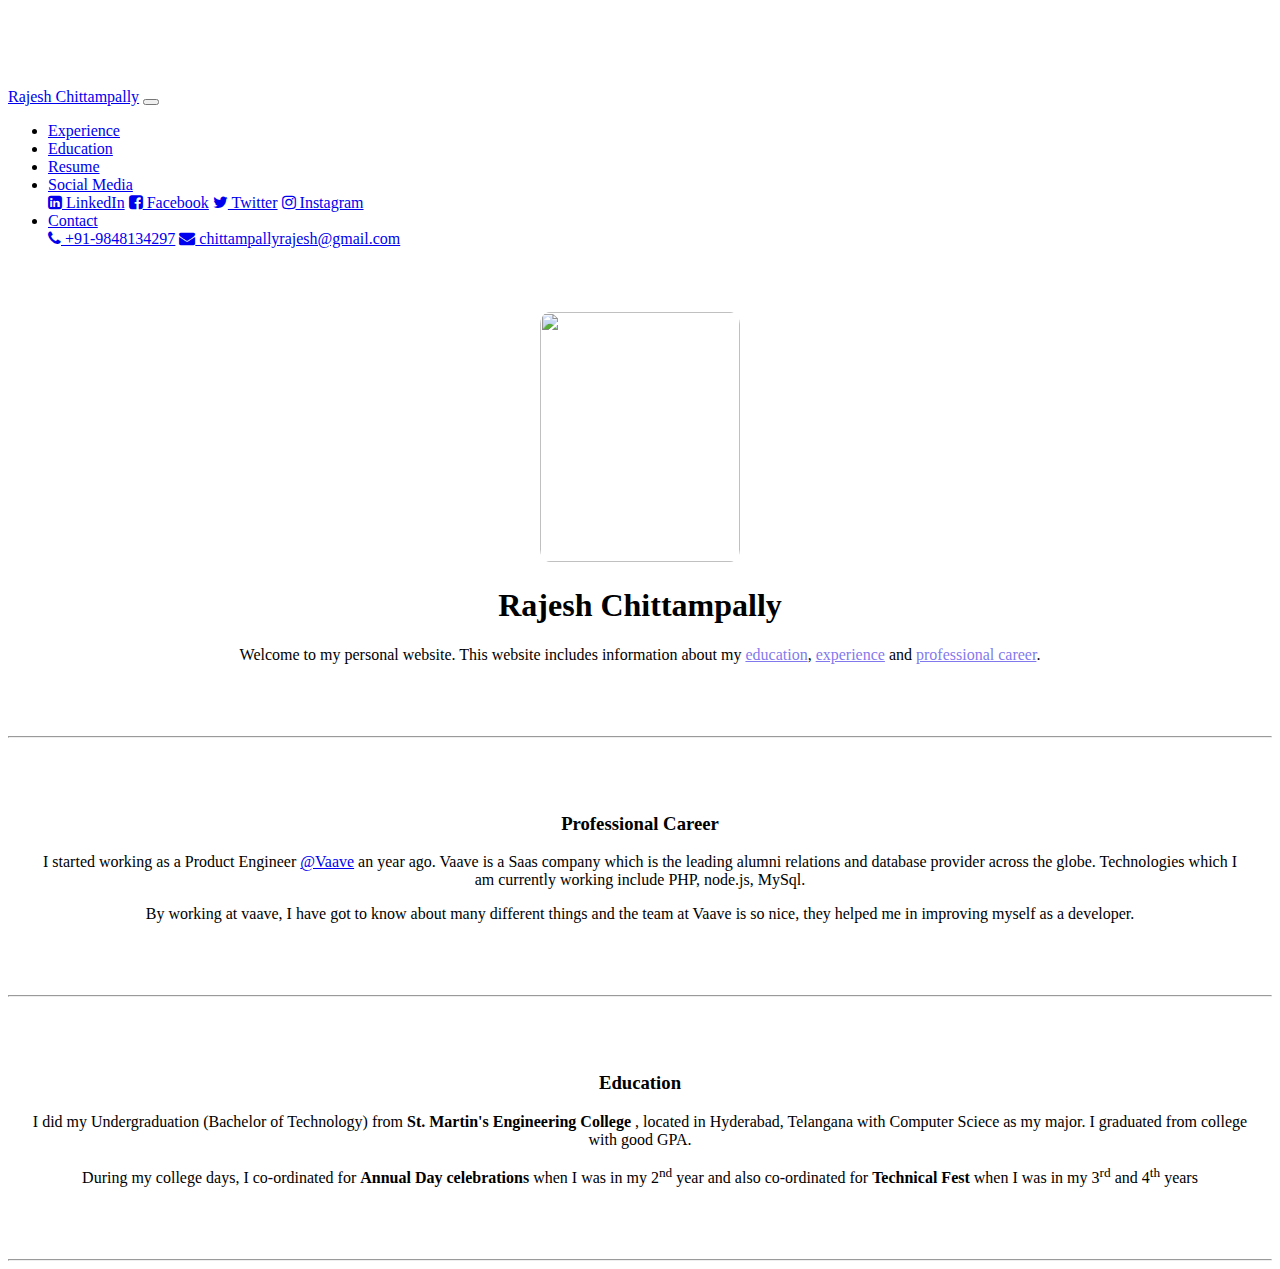
==== index.html @ 1f60855c "Update index.html" ====
<!doctype html>
<html lang="en">
  <head>
    <meta charset="utf-8">
    <meta name="viewport" content="width=device-width, initial-scale=1, shrink-to-fit=no">
    <meta name="description" content="Rajesh Chittampally's personal website including the information about rajesh's education, experience, professional background and about social media accounts.">
    <meta name="author" content="Rajesh Chittampally">
    <link rel="icon" type="image/jpg" href="rajesh-insta-pic.jpg" />
    <link rel="stylesheet" type="text/css" href="css/new-website.css">
    <title>Rajesh Chittampally</title>

    <!-- Bootstrap core CSS -->
<link href="https://getbootstrap.com/docs/4.2/dist/css/bootstrap.min.css" rel="stylesheet" integrity="sha384-GJzZqFGwb1QTTN6wy59ffF1BuGJpLSa9DkKMp0DgiMDm4iYMj70gZWKYbI706tWS" crossorigin="anonymous">

<link rel="stylesheet" type="text/css" href="font-awesome/css/font-awesome.min.css">


    <style>
      .bd-placeholder-img {
        font-size: 1.125rem;
        text-anchor: middle;
      }

      @media (min-width: 768px) {
        .bd-placeholder-img-lg {
          font-size: 3.5rem;
        }
      }
    </style>
    <!-- Custom styles for this template -->
<!--     <link href="../css/starter-template.css" rel="stylesheet"> -->
  </head>
  <body>
    <nav class="navbar navbar-expand-md navbar-dark bg-dark fixed-top">
      <a class="navbar-brand" href="#">Rajesh Chittampally</a>
      <button class="navbar-toggler" type="button" data-toggle="collapse" data-target="#navbarsExampleDefault" aria-controls="navbarsExampleDefault" aria-expanded="false" aria-label="Toggle navigation">
        <span class="navbar-toggler-icon"></span>
      </button>

     <div class="collapse navbar-collapse float-right" id="navbarsExampleDefault">
        <!-- <form class="form-inline my-2 my-lg-0">
          <input class="form-control mr-sm-2" type="text" placeholder="Search" aria-label="Search">
          <button class="btn btn-secondary my-2 my-sm-0" type="submit">Search</button>
        </form> -->
        <ul class="navbar-nav mr-auto">
<!--           <li class="nav-item active">
            <a class="nav-link" href="#">Home <span class="sr-only">(current)</span></a>
          </li> -->
          <li class="nav-item active">
            <a class="nav-link" href="#professional-career">Experience</a>
          </li> 
          <li class="nav-item active">
            <a class="nav-link" href="#education">Education</a>
          </li>
          <li class="nav-item active">
            <a class="nav-link" href="Rajesh_Chittampally_Resume_latest%20(3).pdf">Resume</a>
          </li>
          <li class="nav-item dropdown active">
            <a class="nav-link dropdown-toggle" href="#" id="dropdown01" data-toggle="dropdown" aria-haspopup="true" aria-expanded="false">Social Media</a>
            <div class="dropdown-menu" aria-labelledby="dropdown01">
              <a class="dropdown-item" href="https://www.linkedin.com/in/rajeshchittampally/" target="_blank"><i class="fa fa-linkedin-square" aria-hidden="true"></i>  LinkedIn</a>
              <a class="dropdown-item" href="https://www.facebook.com/rajesh.chittampally.3/" target="_blank"><i class="fa fa-facebook-square" aria-hidden="true"></i>  Facebook</a>
              <a class="dropdown-item" href="https://www.twitter.com/rchittampally/" target="_blank"><i class="fa fa-twitter" aria-hidden="true"></i>  Twitter</a>
              <a class="dropdown-item" href="https://www.instagram.com/rajesh996/" target="_blank"><i class="fa fa-instagram" aria-hidden="true"></i>  Instagram</a>
            </div>
          </li>
          <li class="nav-item dropdown active">
            <a class="nav-link dropdown-toggle" href="#" id="dropdown02" data-toggle="dropdown" aria-haspopup="true" aria-expanded="false">Contact</a>
            <div class="dropdown-menu" aria-labelledby="dropdown01">
              <a class="dropdown-item" href="tel:+91-9848134297"><i class="fa fa-phone" aria-hidden="true"></i>  +91-9848134297</a>
              <a class="dropdown-item" href="mailto:chittampallyrajesh@gmail.com"><i class="fa fa-envelope" aria-hidden="true"></i>  chittampallyrajesh@gmail.com</a>
            </div>
          </li>
        </ul>
      </div>
    </nav>

<main role="main" class="container">

<!-- <br><br> -->
  <div class="center-div">
    <img src="http://bit.ly/website-picture" class="main-image">
    <h1>Rajesh Chittampally</h1>
    <p class="lead">Welcome to my personal website. This website includes information about my <span class="center-div-span-underline">education</span>, <span class="center-div-span-underline">experience</span> and <span class="center-div-span-underline">professional career</span>.</p>
  </div>
  <hr>


  <div class="center-div" id="professional-career">
    <h3>Professional Career</h3>
    <p>I started working as a Product Engineer <a href="https://www.vaave.com">@Vaave</a> an year ago. Vaave is a Saas company which is the leading alumni relations and database provider across the globe. Technologies which I am currently working include PHP, node.js, MySql. </p>
    <p>By working at vaave, I have got to know about many different things and the team at Vaave is so nice, they helped me in improving myself as a developer.</p>
  </div>
  <hr>

  <div class="center-div" id="education">
    <h3>Education</h3>
    <p>I did my Undergraduation (Bachelor of Technology) from <strong>St. Martin's Engineering College</strong> , located in Hyderabad, Telangana with Computer Sciece as my major. I graduated from college with good GPA.</p>
    <p>During my college days, I co-ordinated for <strong>Annual Day celebrations</strong> when I was in my 2<sup>nd</sup> year and also co-ordinated for <strong>Technical Fest</strong> when I was in my 3<sup>rd</sup> and 4<sup>th</sup> years</p>
  </div>
  <hr>

<!--   <div class="center-div" id="myresume">
    <h3>Resume</h3><br>
    <iframe id="resume" src="../rajesh_latest_resume.pdf" style="width: 60%; height: 700px; text-align: center;"></iframe>
  </div> -->

</main><!-- /.container -->
<script src="https://code.jquery.com/jquery-3.3.1.slim.min.js" integrity="sha384-q8i/X+965DzO0rT7abK41JStQIAqVgRVzpbzo5smXKp4YfRvH+8abtTE1Pi6jizo" crossorigin="anonymous"></script>
      <script>window.jQuery || document.write('<script src="/docs/4.2/assets/js/vendor/jquery-slim.min.js"><\/script>')</script><script src="https://getbootstrap.com/docs/4.2/dist/js/bootstrap.bundle.min.js" integrity="sha384-zDnhMsjVZfS3hiP7oCBRmfjkQC4fzxVxFhBx8Hkz2aZX8gEvA/jsP3eXRCvzTofP" crossorigin="anonymous"></script></body>
</html>
---- css/new-website.css ----
body {
  padding-top: 5rem;
}
.center-div,.center-text {
  padding: 3rem 1.5rem;
  text-align: center;
}

.center-div-span-underline{
	text-decoration: underline;
	color: rgba(115,105,235,0.9);
}


.main-image{
	width: 200px;
	height: 250px;
	border-radius: 5%;
}
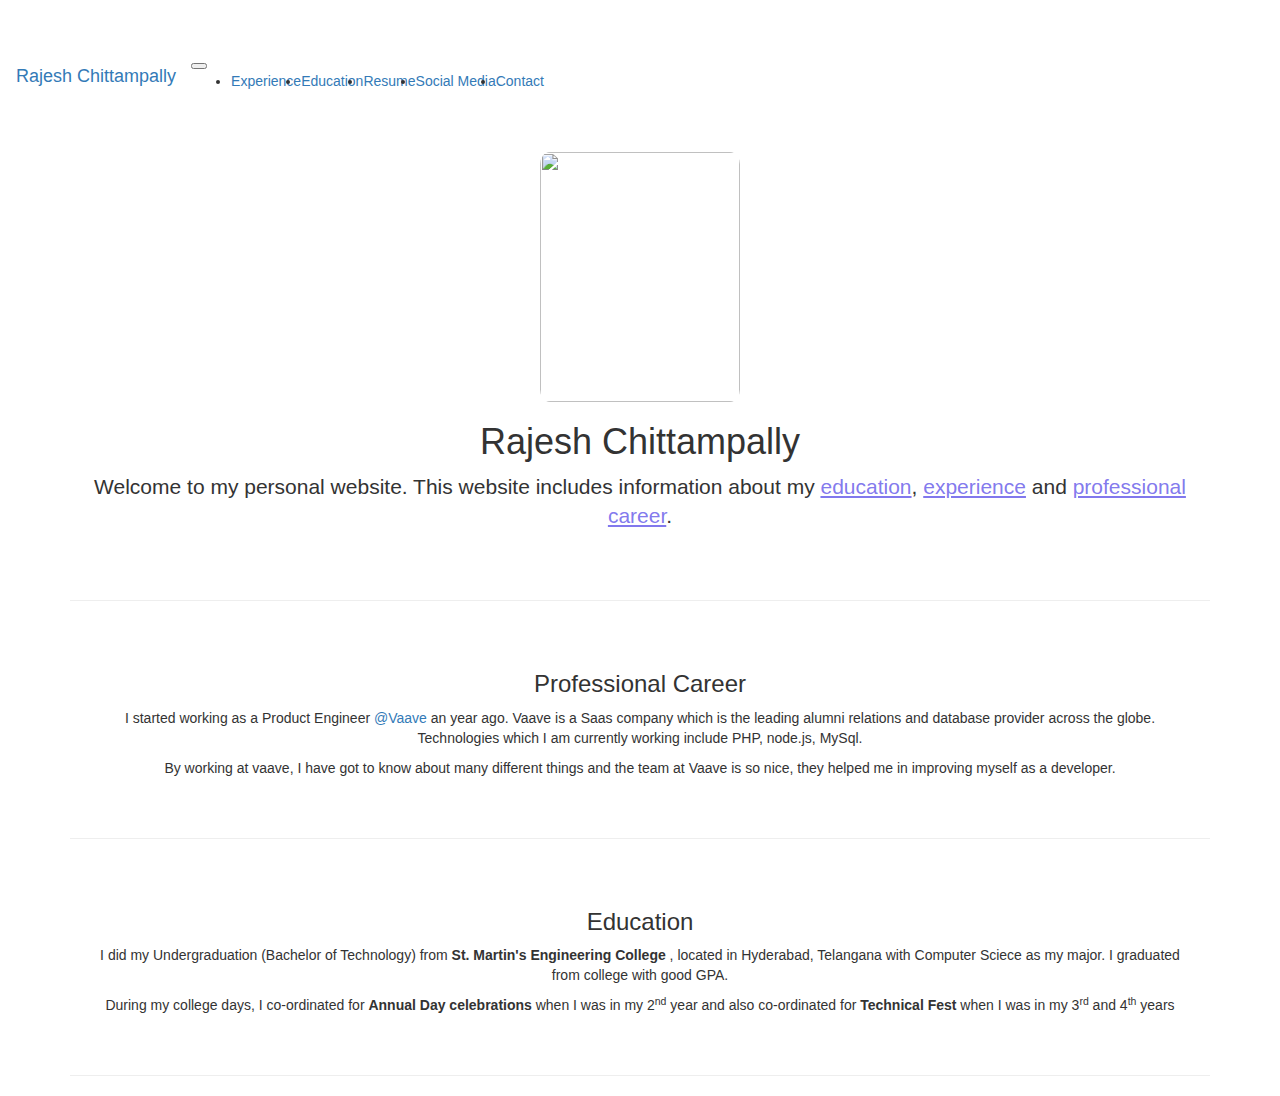
==== commit c2844b7a: "changed bootstrap files links" ====
--- a/index.html
+++ b/index.html
@@ -11,7 +11,8 @@
     <title>Rajesh Chittampally</title>
 
     <!-- Bootstrap core CSS -->
-<link href="https://getbootstrap.com/docs/4.2/dist/css/bootstrap.min.css" rel="stylesheet" integrity="sha384-GJzZqFGwb1QTTN6wy59ffF1BuGJpLSa9DkKMp0DgiMDm4iYMj70gZWKYbI706tWS" crossorigin="anonymous">
+<!-- <link href="https://getbootstrap.com/docs/4.2/dist/css/bootstrap.min.css" rel="stylesheet" integrity="sha384-GJzZqFGwb1QTTN6wy59ffF1BuGJpLSa9DkKMp0DgiMDm4iYMj70gZWKYbI706tWS" crossorigin="anonymous"> -->
+<link href="/css/bootstrap.min.css" rel="stylesheet" crossorigin="anonymous">
 
 <link rel="stylesheet" type="text/css" href="font-awesome/css/font-awesome.min.css">
 
@@ -108,5 +109,6 @@
 
 </main><!-- /.container -->
 <script src="https://code.jquery.com/jquery-3.3.1.slim.min.js" integrity="sha384-q8i/X+965DzO0rT7abK41JStQIAqVgRVzpbzo5smXKp4YfRvH+8abtTE1Pi6jizo" crossorigin="anonymous"></script>
-      <script>window.jQuery || document.write('<script src="/docs/4.2/assets/js/vendor/jquery-slim.min.js"><\/script>')</script><script src="https://getbootstrap.com/docs/4.2/dist/js/bootstrap.bundle.min.js" integrity="sha384-zDnhMsjVZfS3hiP7oCBRmfjkQC4fzxVxFhBx8Hkz2aZX8gEvA/jsP3eXRCvzTofP" crossorigin="anonymous"></script></body>
+<script>window.jQuery || document.write('<script src="/docs/4.2/assets/js/vendor/jquery-slim.min.js"><\/script>')</script>
+<script src="/js/bootstrap.min.js" crossorigin="anonymous"></script></body>
 </html>
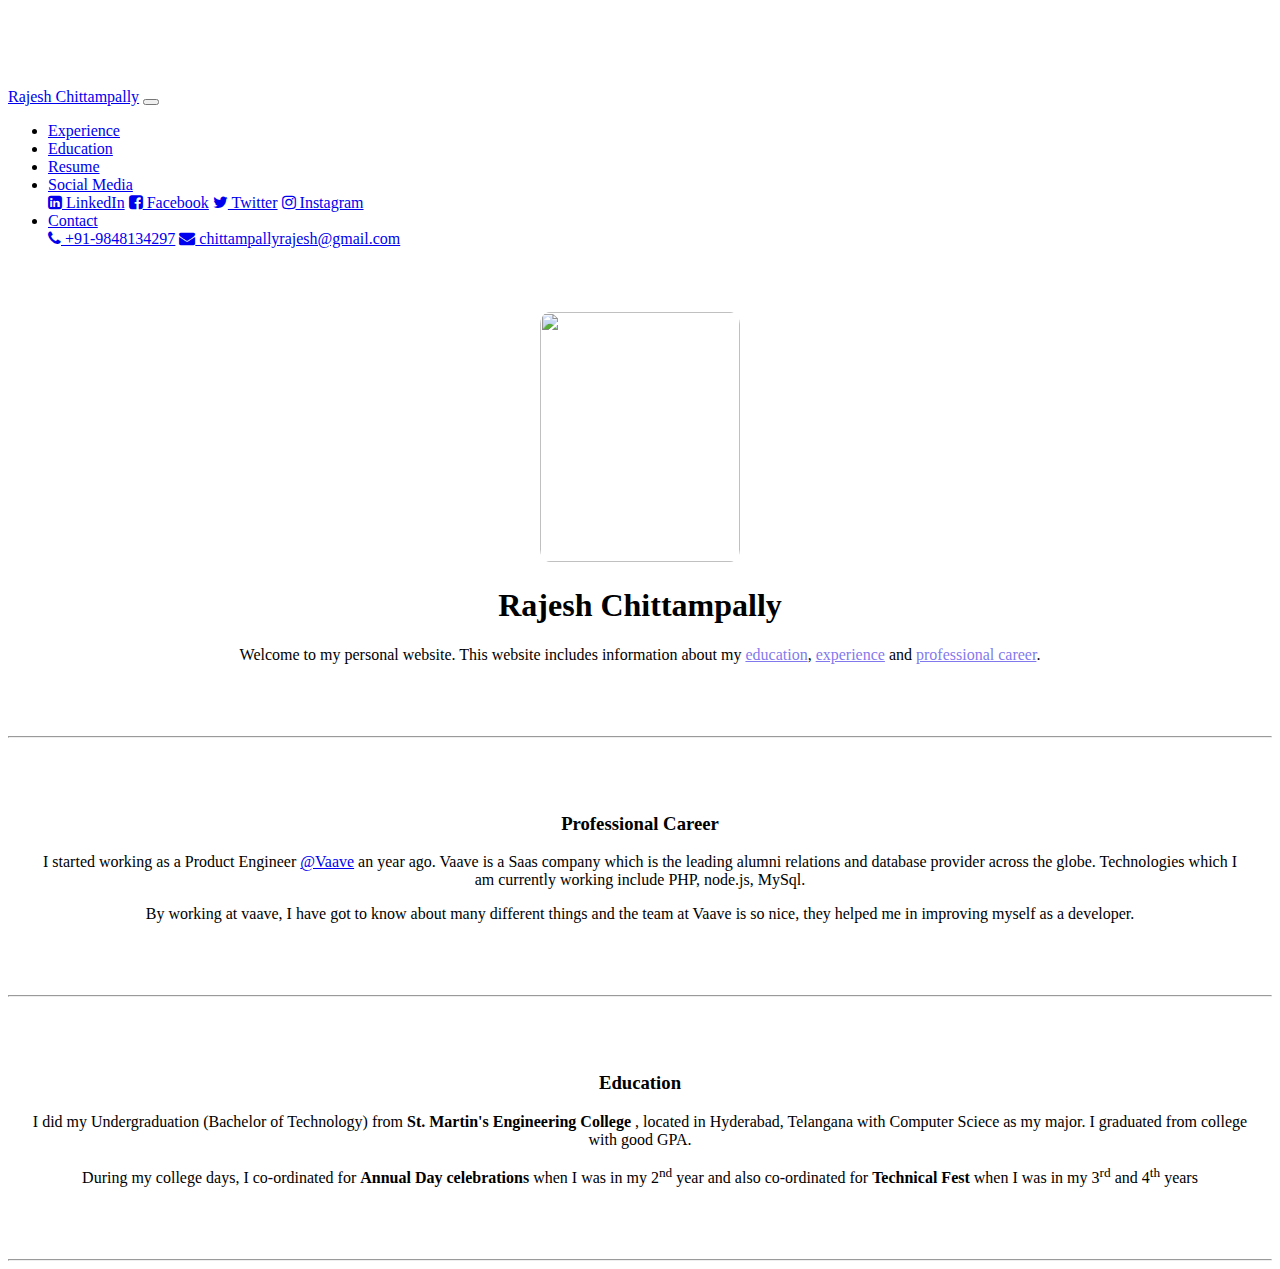
==== commit 18c8359f: "updated css js files links" ====
--- a/index.html
+++ b/index.html
@@ -12,7 +12,8 @@
 
     <!-- Bootstrap core CSS -->
 <!-- <link href="https://getbootstrap.com/docs/4.2/dist/css/bootstrap.min.css" rel="stylesheet" integrity="sha384-GJzZqFGwb1QTTN6wy59ffF1BuGJpLSa9DkKMp0DgiMDm4iYMj70gZWKYbI706tWS" crossorigin="anonymous"> -->
-<link href="/css/bootstrap.min.css" rel="stylesheet" crossorigin="anonymous">
+<!-- <link href="/css/bootstrap.min.css" rel="stylesheet" crossorigin="anonymous"> -->
+    <link rel="stylesheet" href="https://stackpath.bootstrapcdn.com/bootstrap/4.1.1/css/bootstrap.min.css" integrity="sha384-WskhaSGFgHYWDcbwN70/dfYBj47jz9qbsMId/iRN3ewGhXQFZCSftd1LZCfmhktB" crossorigin="anonymous">
 
 <link rel="stylesheet" type="text/css" href="font-awesome/css/font-awesome.min.css">
 
@@ -110,5 +111,7 @@
 </main><!-- /.container -->
 <script src="https://code.jquery.com/jquery-3.3.1.slim.min.js" integrity="sha384-q8i/X+965DzO0rT7abK41JStQIAqVgRVzpbzo5smXKp4YfRvH+8abtTE1Pi6jizo" crossorigin="anonymous"></script>
 <script>window.jQuery || document.write('<script src="/docs/4.2/assets/js/vendor/jquery-slim.min.js"><\/script>')</script>
-<script src="/js/bootstrap.min.js" crossorigin="anonymous"></script></body>
+<!-- <script src="/js/bootstrap.min.js" crossorigin="anonymous"></script> -->
+    <script src="https://stackpath.bootstrapcdn.com/bootstrap/4.1.1/js/bootstrap.min.js" integrity="sha384-smHYKdLADwkXOn1EmN1qk/HfnUcbVRZyYmZ4qpPea6sjB/pTJ0euyQp0Mk8ck+5T" crossorigin="anonymous"></script>
+  </body>
 </html>
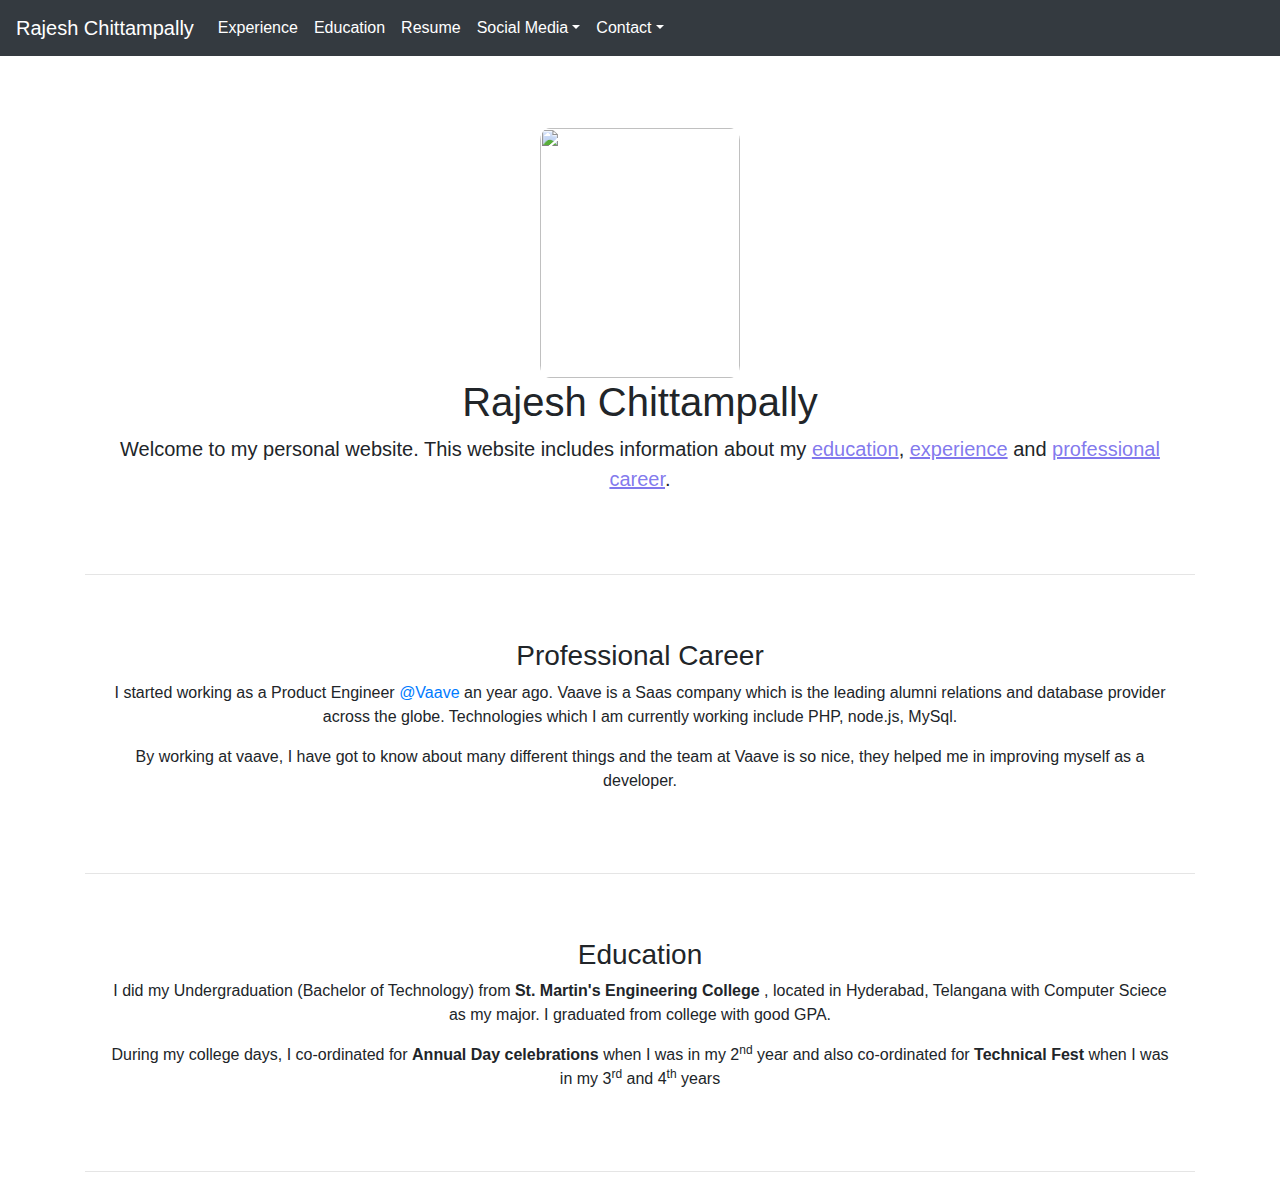
==== commit 15d90fcd: "changed js css files" ====
--- a/index.html
+++ b/index.html
@@ -12,8 +12,8 @@
 
     <!-- Bootstrap core CSS -->
 <!-- <link href="https://getbootstrap.com/docs/4.2/dist/css/bootstrap.min.css" rel="stylesheet" integrity="sha384-GJzZqFGwb1QTTN6wy59ffF1BuGJpLSa9DkKMp0DgiMDm4iYMj70gZWKYbI706tWS" crossorigin="anonymous"> -->
-<!-- <link href="/css/bootstrap.min.css" rel="stylesheet" crossorigin="anonymous"> -->
-    <link rel="stylesheet" href="https://stackpath.bootstrapcdn.com/bootstrap/4.1.1/css/bootstrap.min.css" integrity="sha384-WskhaSGFgHYWDcbwN70/dfYBj47jz9qbsMId/iRN3ewGhXQFZCSftd1LZCfmhktB" crossorigin="anonymous">
+<link href="/css/bootstrap.min.css" rel="stylesheet" crossorigin="anonymous">
+<!--     <link rel="stylesheet" href="https://stackpath.bootstrapcdn.com/bootstrap/4.1.1/css/bootstrap.min.css" integrity="sha384-WskhaSGFgHYWDcbwN70/dfYBj47jz9qbsMId/iRN3ewGhXQFZCSftd1LZCfmhktB" crossorigin="anonymous"> -->
 
 <link rel="stylesheet" type="text/css" href="font-awesome/css/font-awesome.min.css">
 
@@ -111,7 +111,7 @@
 </main><!-- /.container -->
 <script src="https://code.jquery.com/jquery-3.3.1.slim.min.js" integrity="sha384-q8i/X+965DzO0rT7abK41JStQIAqVgRVzpbzo5smXKp4YfRvH+8abtTE1Pi6jizo" crossorigin="anonymous"></script>
 <script>window.jQuery || document.write('<script src="/docs/4.2/assets/js/vendor/jquery-slim.min.js"><\/script>')</script>
-<!-- <script src="/js/bootstrap.min.js" crossorigin="anonymous"></script> -->
-    <script src="https://stackpath.bootstrapcdn.com/bootstrap/4.1.1/js/bootstrap.min.js" integrity="sha384-smHYKdLADwkXOn1EmN1qk/HfnUcbVRZyYmZ4qpPea6sjB/pTJ0euyQp0Mk8ck+5T" crossorigin="anonymous"></script>
+<script src="/js/bootstrap.min.js" crossorigin="anonymous"></script>
+<!--     <script src="https://stackpath.bootstrapcdn.com/bootstrap/4.1.1/js/bootstrap.min.js" integrity="sha384-smHYKdLADwkXOn1EmN1qk/HfnUcbVRZyYmZ4qpPea6sjB/pTJ0euyQp0Mk8ck+5T" crossorigin="anonymous"></script> -->
   </body>
 </html>
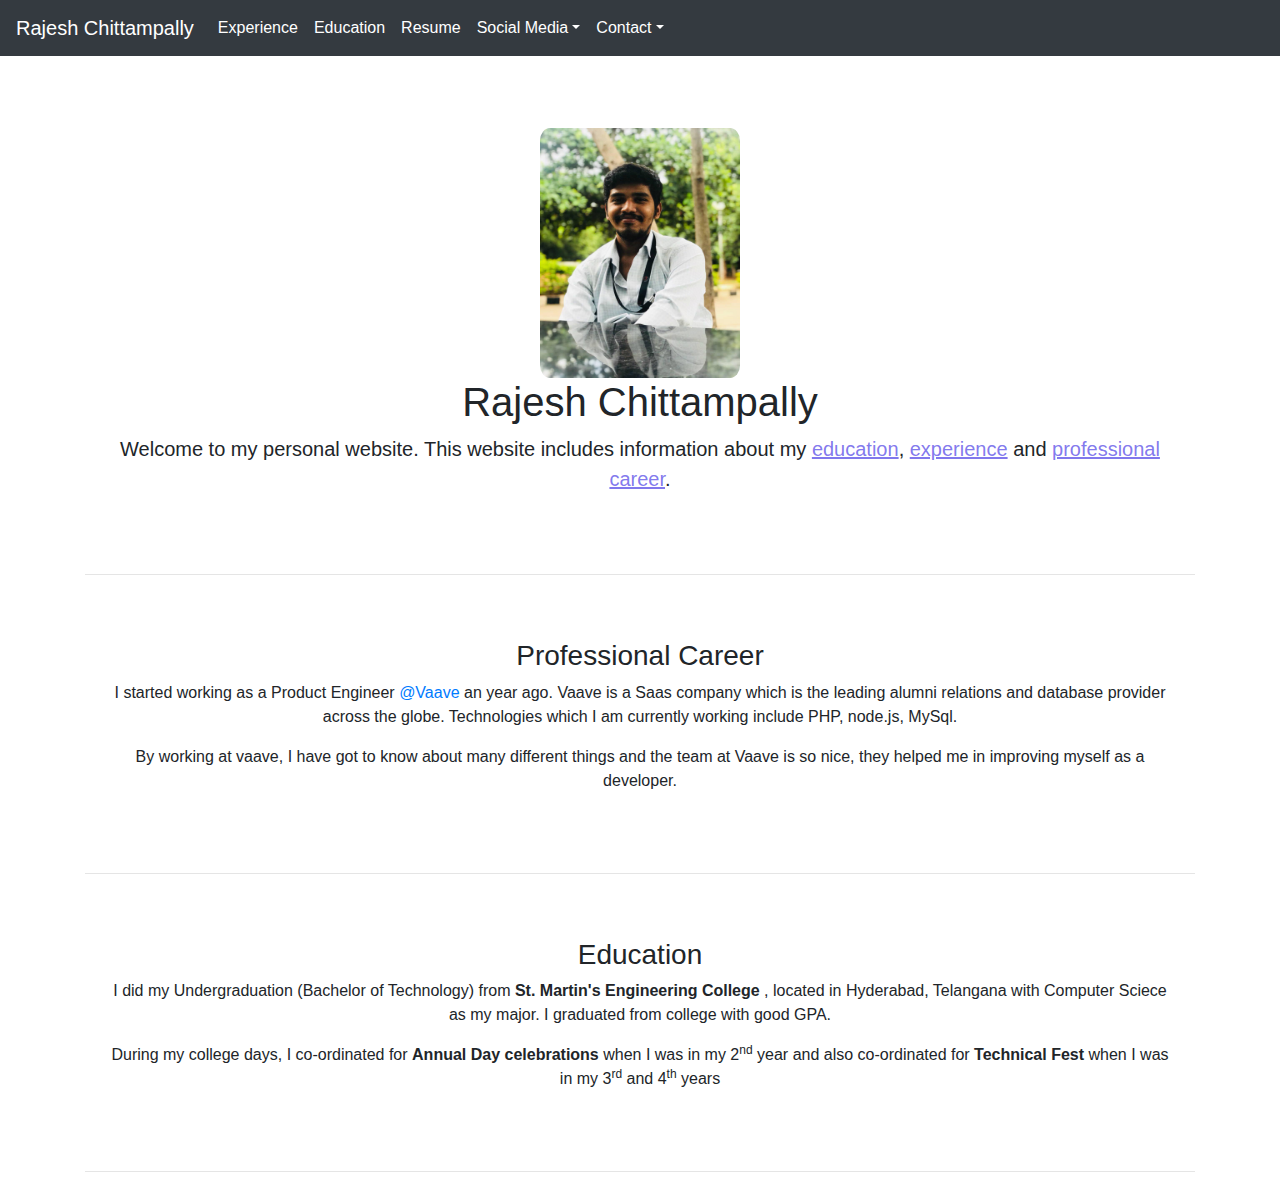
==== commit a1d85e1b: "updated main image link" ====
--- a/index.html
+++ b/index.html
@@ -82,7 +82,7 @@
 
 <!-- <br><br> -->
   <div class="center-div">
-    <img src="http://bit.ly/website-picture" class="main-image">
+    <img src="images/rajesh-fb-pic.jpg" class="main-image">
     <h1>Rajesh Chittampally</h1>
     <p class="lead">Welcome to my personal website. This website includes information about my <span class="center-div-span-underline">education</span>, <span class="center-div-span-underline">experience</span> and <span class="center-div-span-underline">professional career</span>.</p>
   </div>
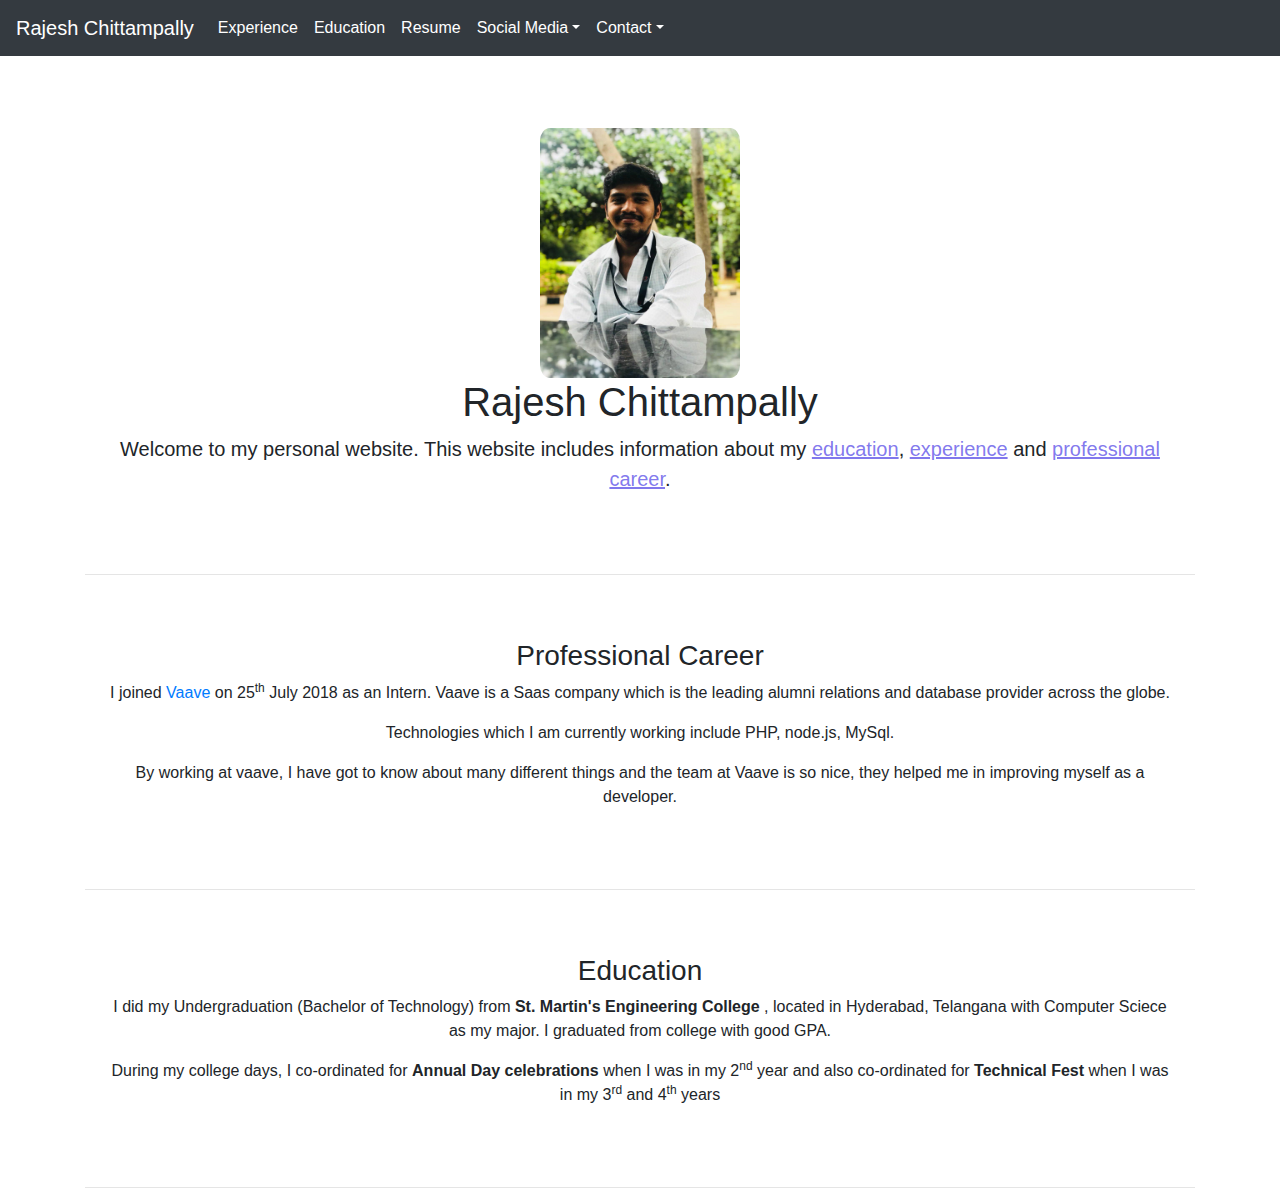
==== commit 917aa31d: "Updated resume link" ====
--- a/index.html
+++ b/index.html
@@ -56,7 +56,7 @@
             <a class="nav-link" href="#education">Education</a>
           </li>
           <li class="nav-item active">
-            <a class="nav-link" href="Rajesh_Chittampally_Resume_latest%20(3).pdf">Resume</a>
+            <a class="nav-link" href="Rajesh_Chittampally_Resume_1.pdf">Resume</a>
           </li>
           <li class="nav-item dropdown active">
             <a class="nav-link dropdown-toggle" href="#" id="dropdown01" data-toggle="dropdown" aria-haspopup="true" aria-expanded="false">Social Media</a>
@@ -91,7 +91,8 @@
 
   <div class="center-div" id="professional-career">
     <h3>Professional Career</h3>
-    <p>I started working as a Product Engineer <a href="https://www.vaave.com">@Vaave</a> an year ago. Vaave is a Saas company which is the leading alumni relations and database provider across the globe. Technologies which I am currently working include PHP, node.js, MySql. </p>
+    <p>I joined <a href="https://www.vaave.com">Vaave</a> on 25<sup>th</sup> July 2018 as an Intern. Vaave is a Saas company which is the leading alumni relations and database provider across the globe.</p>
+    <p>Technologies which I am currently working include PHP, node.js, MySql. </p>
     <p>By working at vaave, I have got to know about many different things and the team at Vaave is so nice, they helped me in improving myself as a developer.</p>
   </div>
   <hr>
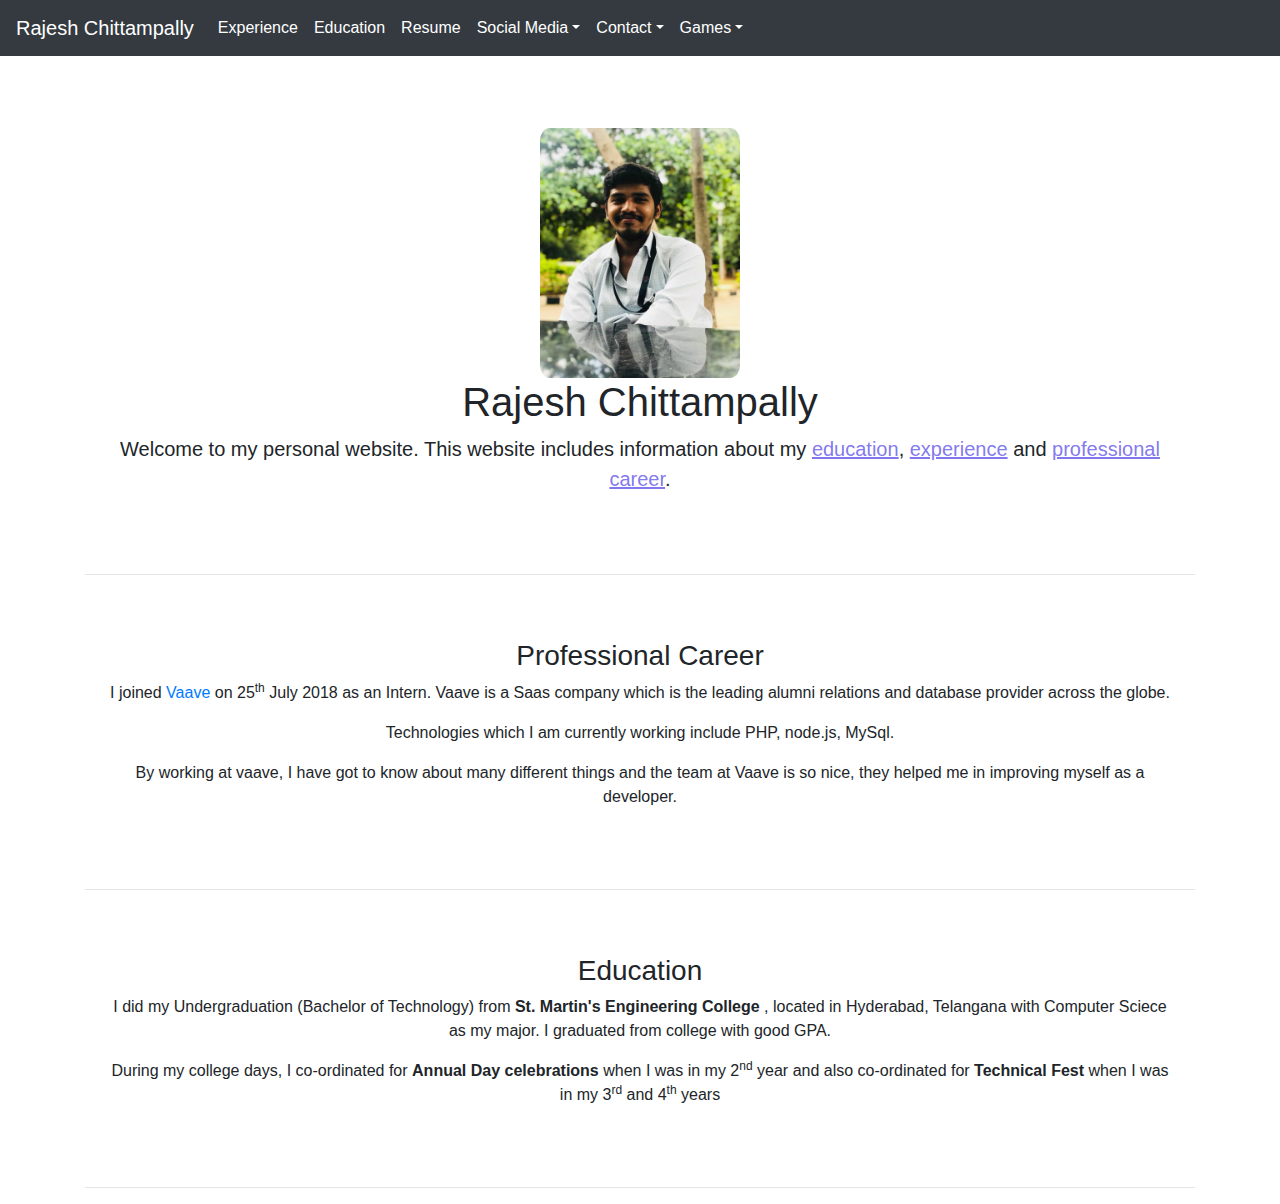
==== commit 05fcc330: "added punch bag game in nav" ====
--- a/index.html
+++ b/index.html
@@ -69,9 +69,15 @@
           </li>
           <li class="nav-item dropdown active">
             <a class="nav-link dropdown-toggle" href="#" id="dropdown02" data-toggle="dropdown" aria-haspopup="true" aria-expanded="false">Contact</a>
-            <div class="dropdown-menu" aria-labelledby="dropdown01">
+            <div class="dropdown-menu" aria-labelledby="dropdown02">
               <a class="dropdown-item" href="tel:+91-9848134297"><i class="fa fa-phone" aria-hidden="true"></i>  +91-9848134297</a>
               <a class="dropdown-item" href="mailto:chittampallyrajesh@gmail.com"><i class="fa fa-envelope" aria-hidden="true"></i>  chittampallyrajesh@gmail.com</a>
+            </div>
+          </li>
+          <li class="nav-item dropdown active">
+            <a class="nav-link dropdown-toggle" href="#" id="dropdown03" data-toggle="dropdown" aria-haspopup="true" aria-expanded="false">Games</a>
+            <div class="dropdown-menu" aria-labelledby="dropdown03">
+              <a class="dropdown-item" href="https://rajesh996.github.io/vue-punchbag/">Punchbag Game</a>
             </div>
           </li>
         </ul>
